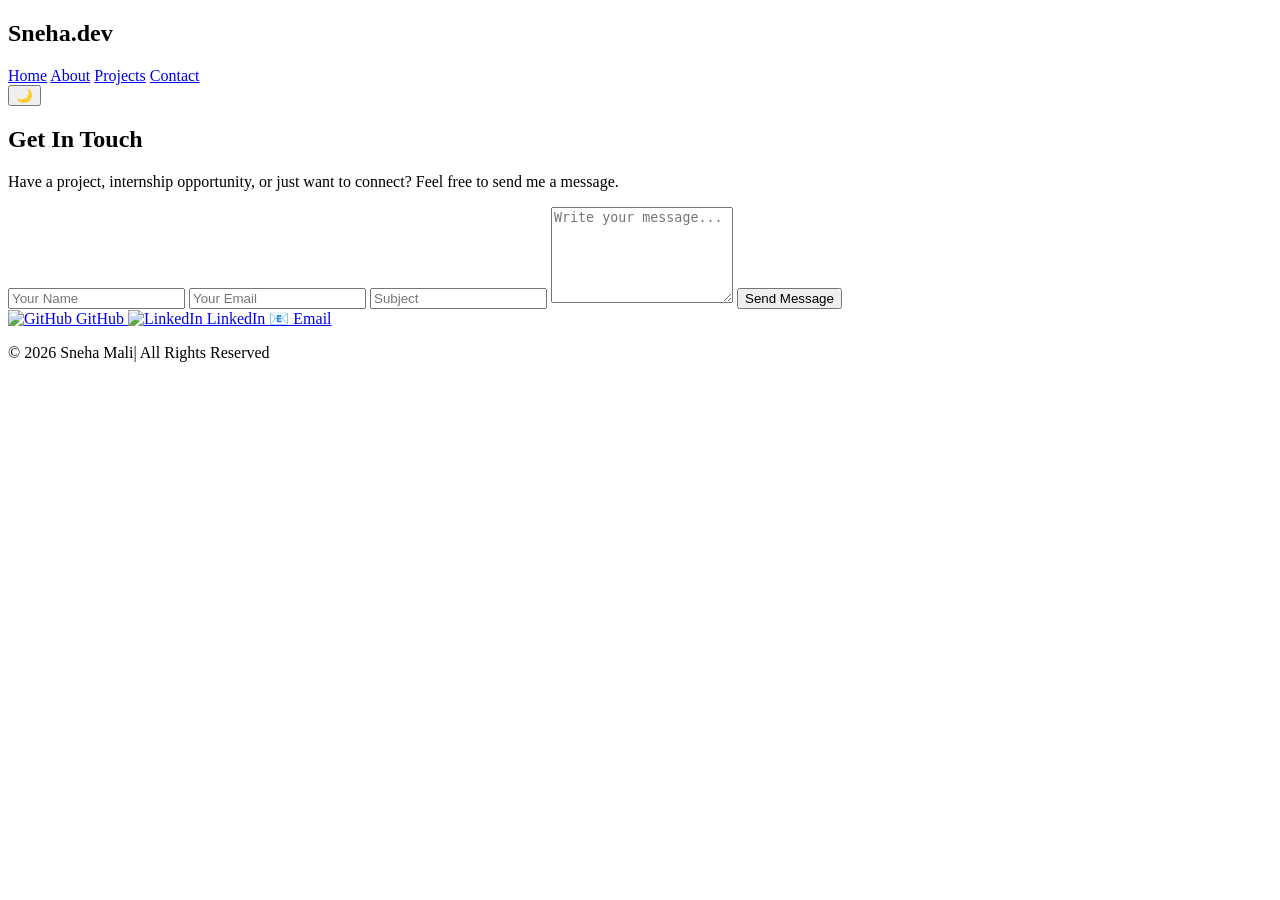
==== contact.html @ 8a110f37 "Rename contact-2.html to contact.html" ====
<!DOCTYPE html>
<html lang="en">

<head>
    <meta charset="UTF-8">
    <meta name="viewport" content="width=device-width, initial-scale=1.0">
    <title>Contact | Sneha Mali|</title>

    <meta name="description" content="Contact Sneha Mali| - Computer Science Engineering student and Frontend Web Developer.">

    <link rel="stylesheet" href="style.css">

    <link href="https://fonts.googleapis.com/css2?family=Poppins:wght@300;400;500;600;700&display=swap" rel="stylesheet">
</head>

<body>

    <header>

        <h2 class="logo">Sneha.dev</h2>

        <nav>
            <a href="index.html">Home</a>
            <a href="about.html">About</a>
            <a href="projects.html">Projects</a>
            <a href="contact.html" class="active">Contact</a>
        </nav>

        <button id="themeToggle" class="theme-btn">🌙</button>

    </header>

    <main>

        <section class="contact-page">

            <h1>Get In Touch</h1>

            <p class="contact-text">
                Have a project, internship opportunity, or just want to connect?
                Feel free to send me a message.
            </p>

            <form>

                <input
                    type="text"
                    placeholder="Your Name"
                    required>

                <input
                    type="email"
                    placeholder="Your Email"
                    required>

                <input
                    type="text"
                    placeholder="Subject"
                    required>

                <textarea
                    rows="6"
                    placeholder="Write your message..."
                    required></textarea>

                <button type="submit" class="cta-btn">
                    Send Message
                </button>

            </form>

            <div class="social-links">

                <a href="https://github.com/pratikpawar-cs" target="_blank">
                    <img src="https://cdn.jsdelivr.net/gh/devicons/devicon/icons/github/github-original.svg" class="icon-social" alt="GitHub">
                    GitHub
                </a>

                <a href="https://www.linkedin.com/in/pratik-pawar-85ab32370/" target="_blank">
                    <img src="https://cdn.jsdelivr.net/gh/devicons/devicon/icons/linkedin/linkedin-original.svg" class="icon-social" alt="LinkedIn">
                    LinkedIn
                </a>

                <a href="mailto:pratikpawar2528@gmail.com">
                    📧 Email
                </a>

            </div>

        </section>

    </main>

    <footer>

        <p>© 2026 Sneha Mali| All Rights Reserved</p>

    </footer>

    <script src="script.js"></script>

</body>

</html>
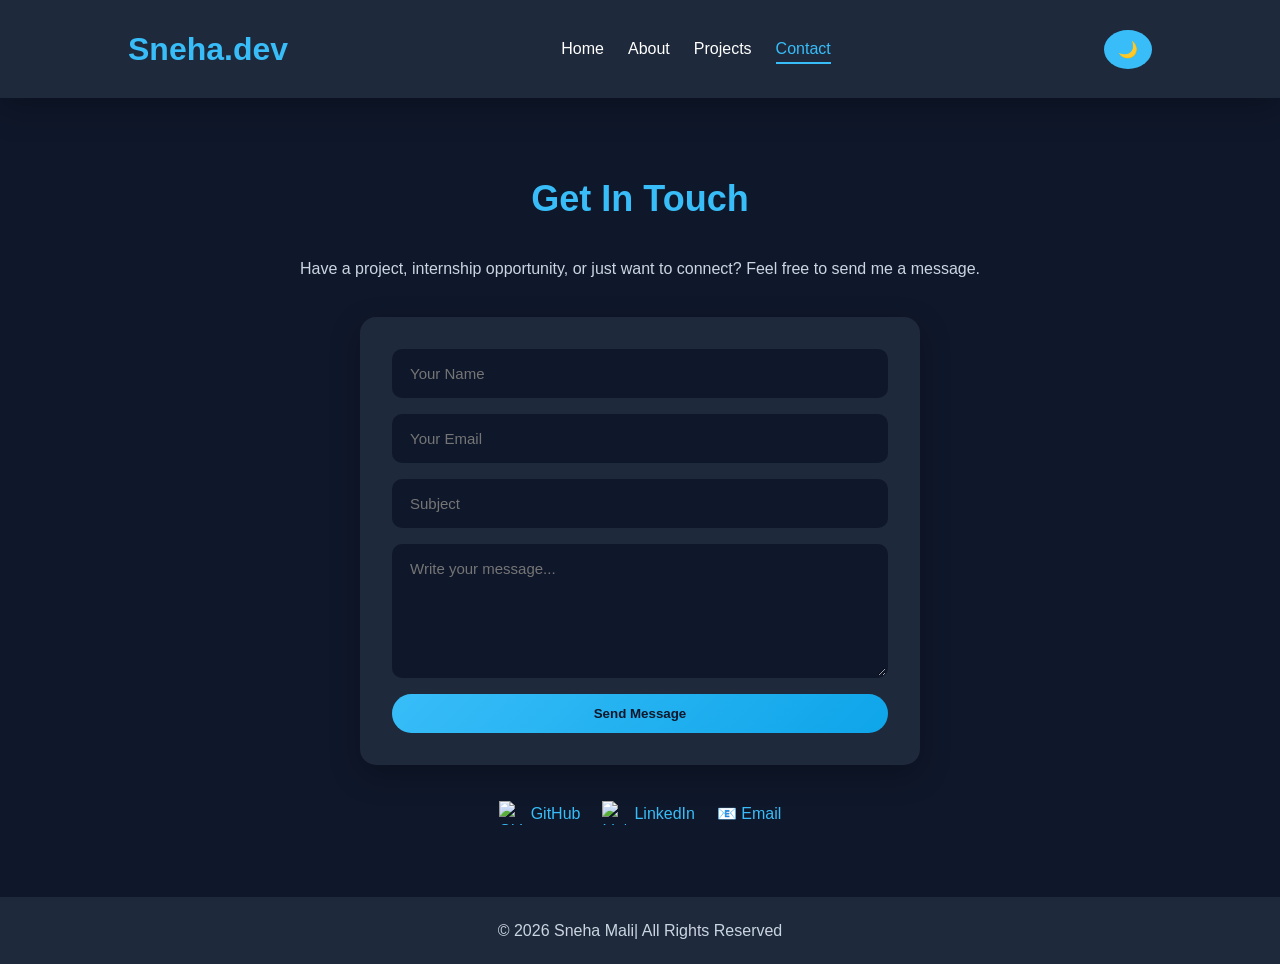
==== commit 738197a7: "Update contact.html" ====
--- a/contact.html
+++ b/contact.html
@@ -71,17 +71,17 @@
 
             <div class="social-links">
 
-                <a href="https://github.com/pratikpawar-cs" target="_blank">
+                <a href="https://github.com/snehavinodmali" target="_blank">
                     <img src="https://cdn.jsdelivr.net/gh/devicons/devicon/icons/github/github-original.svg" class="icon-social" alt="GitHub">
                     GitHub
                 </a>
 
-                <a href="https://www.linkedin.com/in/pratik-pawar-85ab32370/" target="_blank">
+                <a href="https://www.linkedin.com/in/sneha-mali-384503383/" target="_blank">
                     <img src="https://cdn.jsdelivr.net/gh/devicons/devicon/icons/linkedin/linkedin-original.svg" class="icon-social" alt="LinkedIn">
                     LinkedIn
                 </a>
 
-                <a href="mailto:pratikpawar2528@gmail.com">
+                <a href="mailto:snehavinodmali@gmail.com">
                     📧 Email
                 </a>
 
--- a/style.css
+++ b/style.css
@@ -0,0 +1,478 @@
+:root {
+    --bg-color: #0f172a;
+    --card-color: #1e293b;
+    --text-color: #ffffff;
+    --muted-text: #cbd5e1;
+    --primary-color: #38bdf8;
+    --secondary-color: #0ea5e9;
+    --shadow: 0 10px 30px rgba(0, 0, 0, 0.25);
+    --radius: 16px;
+}
+
+body.light {
+    --bg-color: #f8fafc;
+    --card-color: #ffffff;
+    --text-color: #0f172a;
+    --muted-text: #475569;
+    --primary-color: #2563eb;
+    --secondary-color: #1d4ed8;
+    --shadow: 0 10px 30px rgba(15, 23, 42, 0.12);
+}
+
+* {
+    margin: 0;
+    padding: 0;
+    box-sizing: border-box;
+    font-family: 'Poppins', sans-serif;
+}
+
+html {
+    scroll-behavior: smooth;
+}
+
+body {
+    min-height: 100vh;
+    background: var(--bg-color);
+    color: var(--text-color);
+    font-size: 16px;
+    line-height: 1.7;
+    transition: background 0.3s, color 0.3s;
+}
+
+/* Header */
+
+header {
+    display: flex;
+    justify-content: space-between;
+    align-items: center;
+    padding: 22px 10%;
+    background: var(--card-color);
+    box-shadow: var(--shadow);
+    position: sticky;
+    top: 0;
+    z-index: 1000;
+}
+
+.logo {
+    color: var(--primary-color);
+    font-size: 2rem;
+    font-weight: 700;
+}
+
+nav {
+    display: flex;
+    align-items: center;
+    gap: 24px;
+}
+
+nav a {
+    color: var(--text-color);
+    text-decoration: none;
+    font-weight: 500;
+    transition: 0.3s;
+    border-bottom: 2px solid transparent;
+}
+
+nav a:hover,
+nav a.active {
+    color: var(--primary-color);
+    border-bottom: 2px solid var(--primary-color);
+}
+
+.theme-btn {
+    padding: 10px 14px;
+    border: none;
+    border-radius: 50%;
+    background: var(--primary-color);
+    color: #0f172a;
+    cursor: pointer;
+    font-size: 1rem;
+    transition: 0.3s;
+}
+
+.theme-btn:hover {
+    transform: rotate(20deg) scale(1.1);
+}
+
+/* Hero */
+
+.hero {
+    min-height: 75vh;
+    padding: 80px 10%;
+    display: grid;
+    grid-template-columns: 1.2fr 0.8fr;
+    align-items: center;
+    gap: 50px;
+}
+
+.hero-text {
+    animation: slideLeft 0.8s ease;
+}
+
+.tagline {
+    color: var(--primary-color);
+    font-weight: 600;
+    margin-bottom: 10px;
+}
+
+.hero-text h1 {
+    font-size: 48px;
+    line-height: 1.2;
+    margin-bottom: 12px;
+}
+
+.hero-text h1 span {
+    color: var(--primary-color);
+}
+
+.hero-text h3 {
+    font-size: 22px;
+    margin-bottom: 20px;
+    color: var(--muted-text);
+}
+
+.hero-text p {
+    color: var(--muted-text);
+    max-width: 620px;
+    margin-bottom: 25px;
+}
+
+.hero-buttons {
+    display: flex;
+    gap: 16px;
+    flex-wrap: wrap;
+}
+
+.cta-btn,
+.secondary-btn,
+form button {
+    display: inline-block;
+    padding: 12px 26px;
+    border-radius: 30px;
+    text-decoration: none;
+    font-weight: 600;
+    border: none;
+    cursor: pointer;
+    transition: 0.3s;
+}
+
+.cta-btn,
+form button {
+    background: linear-gradient(135deg, var(--primary-color), var(--secondary-color));
+    color: #0f172a;
+}
+
+.secondary-btn {
+    border: 2px solid var(--primary-color);
+    color: var(--primary-color);
+    background: transparent;
+}
+
+.cta-btn:hover,
+.secondary-btn:hover,
+form button:hover {
+    transform: translateY(-4px) scale(1.03);
+    box-shadow: var(--shadow);
+}
+
+.hero-image {
+    width: 310px;
+    height: 310px;
+    margin: auto;
+    border-radius: 50%;
+    border: 6px solid var(--primary-color);
+    overflow: hidden;
+    box-shadow: 0 0 35px rgba(56, 189, 248, 0.35);
+    animation: floatImage 3s ease-in-out infinite;
+}
+
+.hero-image img {
+    width: 100%;
+    height: 100%;
+    object-fit: cover;
+    object-position: center 20%;
+}
+
+
+/* Common Pages */
+
+.about-page,
+.projects-page,
+.contact-page,
+.education-section,
+.skills-section,
+.career-section {
+    padding: 70px 10%;
+    text-align: center;
+}
+
+.about-page h1,
+.projects-page h1,
+.contact-page h1,
+.education-section h2,
+.skills-section h2,
+.career-section h2 {
+    color: var(--primary-color);
+    margin-bottom: 25px;
+    font-size: 36px;
+}
+
+.about-text,
+.career-text,
+.contact-text {
+    max-width: 850px;
+    margin: auto;
+    color: var(--muted-text);
+}
+
+/* Education */
+
+.education-card {
+    max-width: 650px;
+    margin: auto;
+    background: var(--card-color);
+    padding: 30px;
+    border-radius: var(--radius);
+    box-shadow: var(--shadow);
+    transition: 0.3s;
+}
+
+.education-card:hover {
+    transform: translateY(-8px);
+}
+
+/* Skills */
+
+.skills-container {
+    margin-top: 35px;
+    display: flex;
+    justify-content: center;
+    flex-wrap: wrap;
+    gap: 18px;
+}
+
+.skill-box {
+    background: var(--card-color);
+    color: var(--text-color);
+    padding: 15px 26px;
+    border-radius: 30px;
+    box-shadow: var(--shadow);
+    transition: 0.3s;
+}
+
+.skill-box:hover {
+    transform: translateY(-6px);
+    color: var(--primary-color);
+}
+
+/* Projects */
+
+.projects-grid {
+    display: grid;
+    grid-template-columns: repeat(2, 1fr);
+    gap: 30px;
+}
+
+.project-card {
+    background: var(--card-color);
+    padding: 32px;
+    border-radius: var(--radius);
+    box-shadow: var(--shadow);
+    text-align: left;
+    transition: 0.3s;
+    border: 1px solid transparent;
+}
+
+.project-card:hover {
+    transform: translateY(-10px);
+    border-color: var(--primary-color);
+}
+
+.project-card h2 {
+    color: var(--primary-color);
+    margin-bottom: 12px;
+}
+
+.project-card p {
+    color: var(--muted-text);
+    margin-bottom: 18px;
+}
+
+.project-tech {
+    display: flex;
+    flex-wrap: wrap;
+    gap: 10px;
+}
+
+.project-tech span {
+    background: rgba(56, 189, 248, 0.14);
+    color: var(--primary-color);
+    padding: 6px 12px;
+    border-radius: 20px;
+    font-size: 14px;
+}
+
+/* Contact */
+
+form {
+    max-width: 560px;
+    margin: 35px auto;
+    background: var(--card-color);
+    padding: 32px;
+    border-radius: var(--radius);
+    box-shadow: var(--shadow);
+    display: flex;
+    flex-direction: column;
+    gap: 16px;
+}
+
+input,
+textarea {
+    width: 100%;
+    padding: 14px 16px;
+    border-radius: 10px;
+    border: 2px solid transparent;
+    outline: none;
+    background: var(--bg-color);
+    color: var(--text-color);
+    font-size: 15px;
+}
+
+input:focus,
+textarea:focus {
+    border-color: var(--primary-color);
+}
+
+.social-links {
+    display: flex;
+    justify-content: center;
+    gap: 22px;
+    flex-wrap: wrap;
+}
+
+.social-links a {
+    color: var(--primary-color);
+    text-decoration: none;
+    font-weight: 500;
+    display: flex;
+    align-items: center;
+    gap: 8px;
+    transition: 0.3s;
+}
+
+.social-links a:hover {
+    transform: translateY(-4px);
+}
+
+.icon-social {
+    width: 24px;
+    height: 24px;
+}
+
+/* Footer */
+
+footer {
+    text-align: center;
+    padding: 20px;
+    background: var(--card-color);
+    color: var(--muted-text);
+}
+
+/* Animations */
+
+@keyframes slideLeft {
+    from {
+        opacity: 0;
+        transform: translateX(-40px);
+    }
+
+    to {
+        opacity: 1;
+        transform: translateX(0);
+    }
+}
+
+@keyframes floatImage {
+    0% {
+        transform: translateY(0);
+    }
+
+    50% {
+        transform: translateY(-14px);
+    }
+
+    100% {
+        transform: translateY(0);
+    }
+}
+
+/* Tablet */
+
+@media (max-width: 900px) {
+    header {
+        flex-direction: column;
+        gap: 16px;
+        padding: 18px 5%;
+    }
+
+    .hero {
+        grid-template-columns: 1fr;
+        text-align: center;
+        padding: 60px 6%;
+    }
+
+    .hero-text p {
+        margin-left: auto;
+        margin-right: auto;
+    }
+
+    .hero-buttons {
+        justify-content: center;
+    }
+
+    .projects-grid {
+        grid-template-columns: 1fr;
+    }
+}
+
+/* Mobile */
+
+@media (max-width: 600px) {
+    .logo {
+        font-size: 1.5rem;
+    }
+
+    nav {
+        gap: 14px;
+        flex-wrap: wrap;
+        justify-content: center;
+    }
+
+    .hero-text h1 {
+        font-size: 34px;
+    }
+
+    .hero-text h3 {
+        font-size: 18px;
+    }
+
+    .hero-image {
+        width: 230px;
+        height: 230px;
+    }
+
+    .about-page,
+    .projects-page,
+    .contact-page,
+    .education-section,
+    .skills-section,
+    .career-section {
+        padding: 45px 6%;
+    }
+
+    .project-card,
+    form,
+    .education-card {
+        padding: 24px;
+    }
+}
